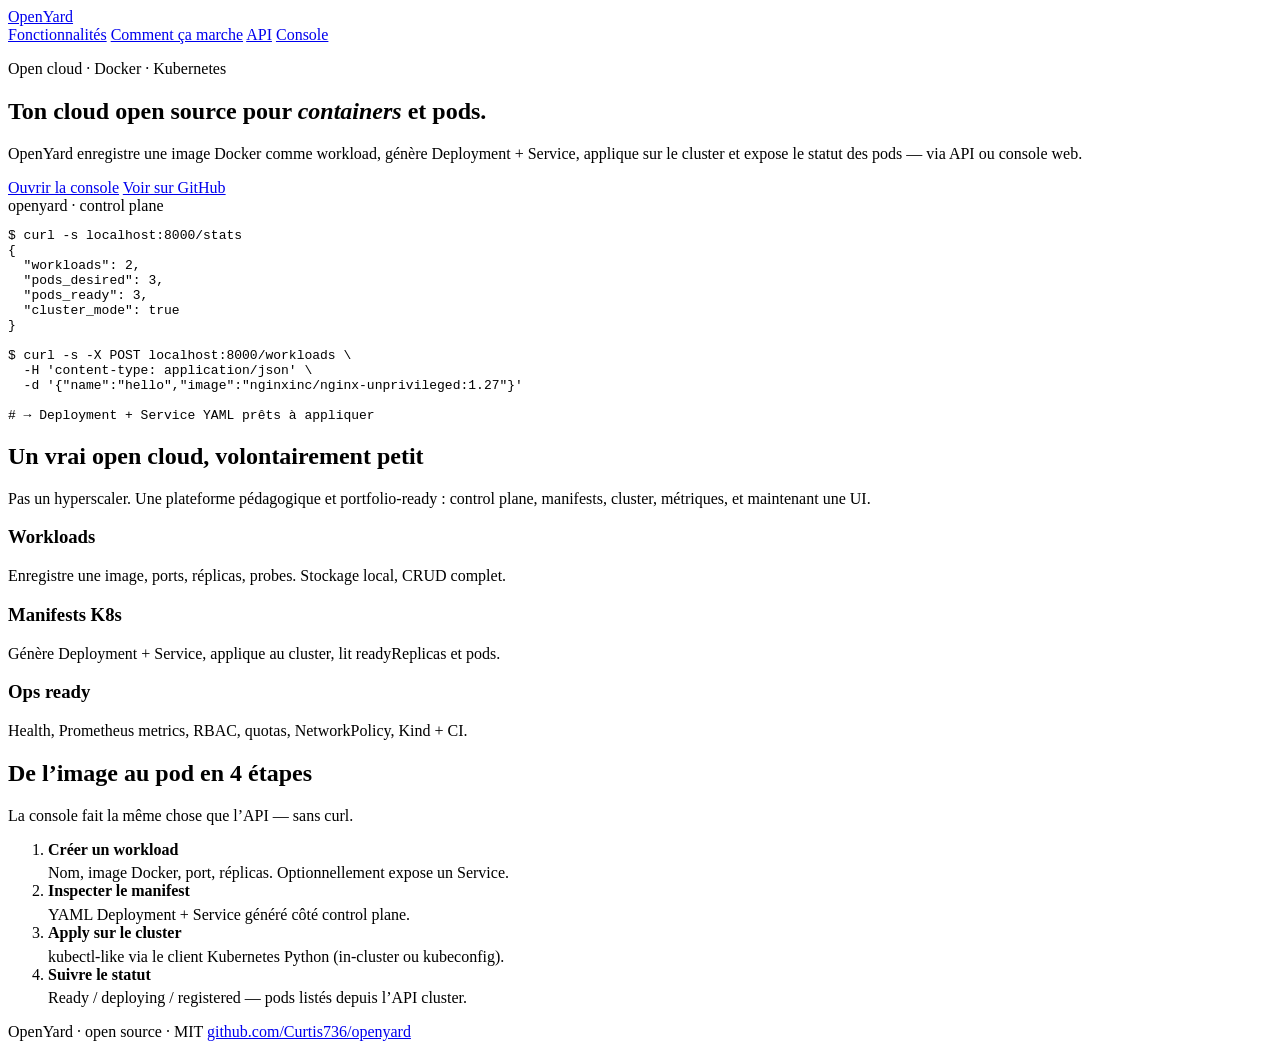
==== web/index.html @ 7c1bbaf3 "Ajouter le site web et la console OpenYard Servir landing + console depuis FastAPI, embarquer web/ d" ====
<!DOCTYPE html>
<html lang="fr">
  <head>
    <meta charset="utf-8" />
    <meta name="viewport" content="width=device-width, initial-scale=1" />
    <title>OpenYard — open cloud pour containers &amp; pods</title>
    <meta
      name="description"
      content="OpenYard est un open cloud minimal : enregistre une image Docker, déploie un workload Kubernetes, suis le statut des pods."
    />
    <link rel="stylesheet" href="/assets/css/site.css" />
  </head>
  <body>
    <header class="topbar">
      <div class="shell">
        <a class="brand" href="/">
          <span class="brand-mark" aria-hidden="true"></span>
          OpenYard
        </a>
        <nav class="nav" aria-label="Navigation principale">
          <a href="#features">Fonctionnalités</a>
          <a href="#how">Comment ça marche</a>
          <a href="/docs">API</a>
          <a class="btn btn-solid btn-sm" href="/console">Console</a>
        </nav>
      </div>
    </header>

    <main>
      <section class="shell hero">
        <div>
          <p class="kicker">Open cloud · Docker · Kubernetes</p>
          <h1>Ton cloud open source pour <em>containers</em> et pods.</h1>
          <p class="lead">
            OpenYard enregistre une image Docker comme workload, génère Deployment + Service,
            applique sur le cluster et expose le statut des pods — via API ou console web.
          </p>
          <div class="hero-actions">
            <a class="btn btn-solid" href="/console">Ouvrir la console</a>
            <a class="btn btn-ghost" href="https://github.com/Curtis736/openyard" target="_blank" rel="noreferrer"
              >Voir sur GitHub</a
            >
          </div>
        </div>
        <aside class="panel" aria-label="Aperçu terminal">
          <div class="panel-head">
            <div class="dots" aria-hidden="true"><span></span><span></span><span></span></div>
            <span>openyard · control plane</span>
          </div>
          <pre class="terminal"><span class="prompt">$</span> curl -s localhost:8000/stats
{
  "workloads": 2,
  "pods_desired": 3,
  "pods_ready": 3,
  "cluster_mode": true
}

<span class="prompt">$</span> curl -s -X POST localhost:8000/workloads \
  -H 'content-type: application/json' \
  -d '{"name":"hello","image":"nginxinc/nginx-unprivileged:1.27"}'

<span class="muted"># → Deployment + Service YAML prêts à appliquer</span></pre>
        </aside>
      </section>

      <section class="section" id="features">
        <div class="shell">
          <h2>Un vrai open cloud, volontairement petit</h2>
          <p class="section-lead">
            Pas un hyperscaler. Une plateforme pédagogique et portfolio-ready : control plane,
            manifests, cluster, métriques, et maintenant une UI.
          </p>
          <div class="grid-3">
            <article class="card">
              <h3>Workloads</h3>
              <p>Enregistre une image, ports, réplicas, probes. Stockage local, CRUD complet.</p>
            </article>
            <article class="card">
              <h3>Manifests K8s</h3>
              <p>Génère Deployment + Service, applique au cluster, lit readyReplicas et pods.</p>
            </article>
            <article class="card">
              <h3>Ops ready</h3>
              <p>Health, Prometheus metrics, RBAC, quotas, NetworkPolicy, Kind + CI.</p>
            </article>
          </div>
        </div>
      </section>

      <section class="section" id="how">
        <div class="shell">
          <h2>De l’image au pod en 4 étapes</h2>
          <p class="section-lead">La console fait la même chose que l’API — sans curl.</p>
          <ol class="steps">
            <li>
              <div>
                <strong>Créer un workload</strong>
                <p style="margin: 0.35rem 0 0; color: var(--fg-muted)">
                  Nom, image Docker, port, réplicas. Optionnellement expose un Service.
                </p>
              </div>
            </li>
            <li>
              <div>
                <strong>Inspecter le manifest</strong>
                <p style="margin: 0.35rem 0 0; color: var(--fg-muted)">
                  YAML Deployment + Service généré côté control plane.
                </p>
              </div>
            </li>
            <li>
              <div>
                <strong>Apply sur le cluster</strong>
                <p style="margin: 0.35rem 0 0; color: var(--fg-muted)">
                  kubectl-like via le client Kubernetes Python (in-cluster ou kubeconfig).
                </p>
              </div>
            </li>
            <li>
              <div>
                <strong>Suivre le statut</strong>
                <p style="margin: 0.35rem 0 0; color: var(--fg-muted)">
                  Ready / deploying / registered — pods listés depuis l’API cluster.
                </p>
              </div>
            </li>
          </ol>
        </div>
      </section>
    </main>

    <footer class="site-footer">
      <div class="shell">
        <span>OpenYard · open source · MIT</span>
        <a href="https://github.com/Curtis736/openyard" target="_blank" rel="noreferrer"
          >github.com/Curtis736/openyard</a
        >
      </div>
    </footer>
  </body>
</html>
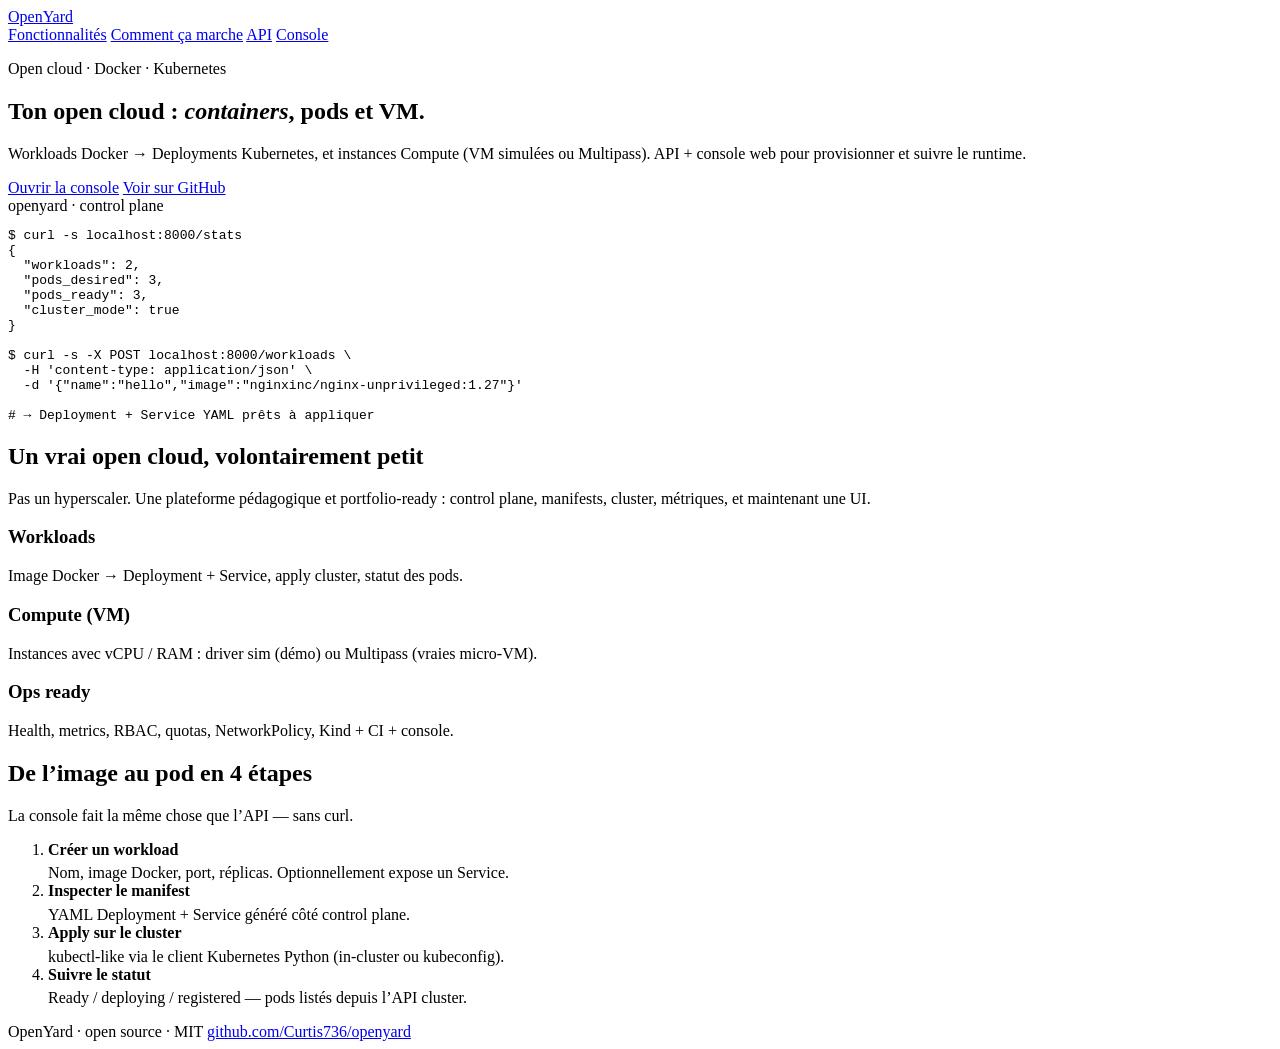
==== commit ff813178: "Ajouter le compute Instances (VM) API + console pour lancer / start / stop des VM via driver sim ou " ====
--- a/web/index.html
+++ b/web/index.html
@@ -30,10 +30,10 @@
       <section class="shell hero">
         <div>
           <p class="kicker">Open cloud · Docker · Kubernetes</p>
-          <h1>Ton cloud open source pour <em>containers</em> et pods.</h1>
+          <h1>Ton open cloud : <em>containers</em>, pods et VM.</h1>
           <p class="lead">
-            OpenYard enregistre une image Docker comme workload, génère Deployment + Service,
-            applique sur le cluster et expose le statut des pods — via API ou console web.
+            Workloads Docker → Deployments Kubernetes, et instances Compute (VM simulées ou
+            Multipass). API + console web pour provisionner et suivre le runtime.
           </p>
           <div class="hero-actions">
             <a class="btn btn-solid" href="/console">Ouvrir la console</a>
@@ -73,15 +73,15 @@
           <div class="grid-3">
             <article class="card">
               <h3>Workloads</h3>
-              <p>Enregistre une image, ports, réplicas, probes. Stockage local, CRUD complet.</p>
+              <p>Image Docker → Deployment + Service, apply cluster, statut des pods.</p>
             </article>
             <article class="card">
-              <h3>Manifests K8s</h3>
-              <p>Génère Deployment + Service, applique au cluster, lit readyReplicas et pods.</p>
+              <h3>Compute (VM)</h3>
+              <p>Instances avec vCPU / RAM : driver sim (démo) ou Multipass (vraies micro-VM).</p>
             </article>
             <article class="card">
               <h3>Ops ready</h3>
-              <p>Health, Prometheus metrics, RBAC, quotas, NetworkPolicy, Kind + CI.</p>
+              <p>Health, metrics, RBAC, quotas, NetworkPolicy, Kind + CI + console.</p>
             </article>
           </div>
         </div>
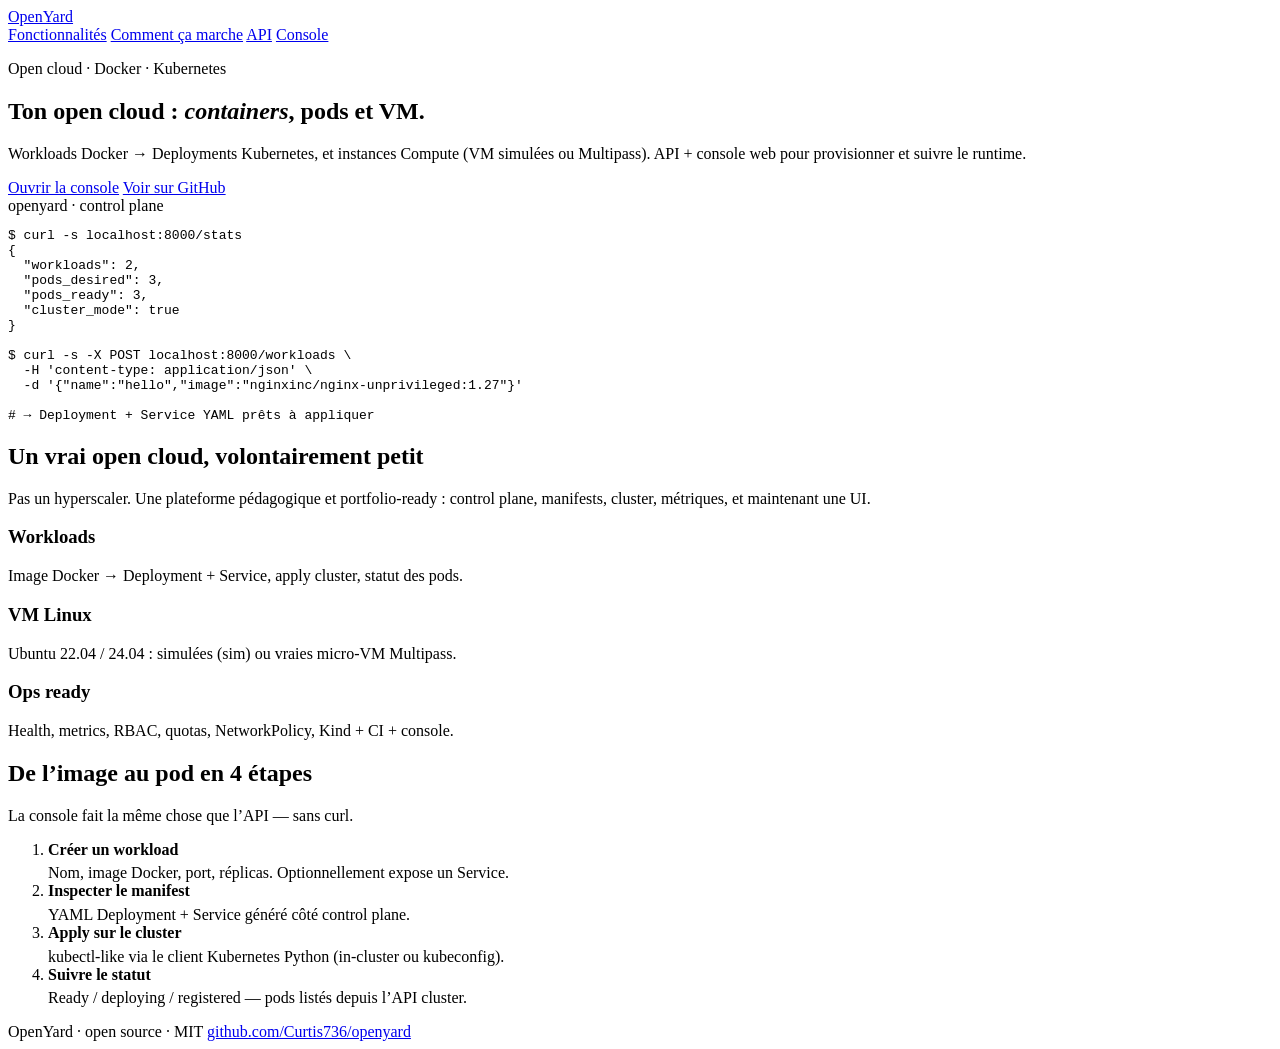
==== commit b35539ec: "Cibler uniquement des VM Linux Ubuntu Catalogue Ubuntu 22.04/24.04/LTS, champ os=linux, console VM L" ====
--- a/web/index.html
+++ b/web/index.html
@@ -76,8 +76,8 @@
               <p>Image Docker → Deployment + Service, apply cluster, statut des pods.</p>
             </article>
             <article class="card">
-              <h3>Compute (VM)</h3>
-              <p>Instances avec vCPU / RAM : driver sim (démo) ou Multipass (vraies micro-VM).</p>
+              <h3>VM Linux</h3>
+              <p>Ubuntu 22.04 / 24.04 : simulées (sim) ou vraies micro-VM Multipass.</p>
             </article>
             <article class="card">
               <h3>Ops ready</h3>
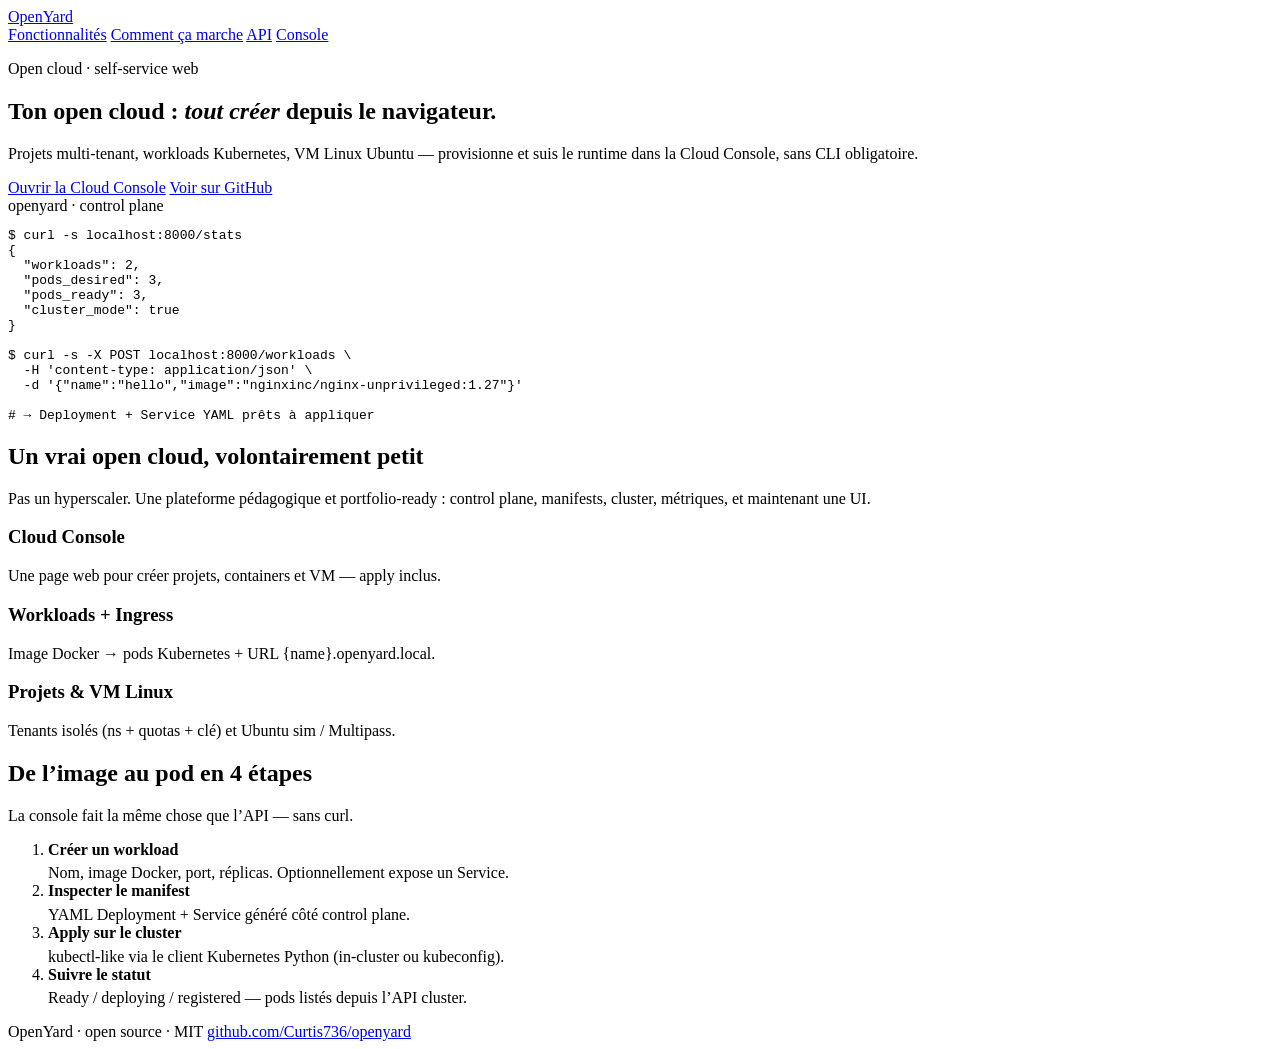
==== commit 449a60ec: "Refondre la Cloud Console self-service Portail web pour créer projets, workloads et VM depuis le nav" ====
--- a/web/index.html
+++ b/web/index.html
@@ -29,14 +29,14 @@
     <main>
       <section class="shell hero">
         <div>
-          <p class="kicker">Open cloud · Docker · Kubernetes</p>
-          <h1>Ton open cloud : <em>containers</em>, pods et VM.</h1>
+          <p class="kicker">Open cloud · self-service web</p>
+          <h1>Ton open cloud : <em>tout créer</em> depuis le navigateur.</h1>
           <p class="lead">
-            Workloads Docker → Deployments Kubernetes, et instances Compute (VM simulées ou
-            Multipass). API + console web pour provisionner et suivre le runtime.
+            Projets multi-tenant, workloads Kubernetes, VM Linux Ubuntu — provisionne et suis
+            le runtime dans la Cloud Console, sans CLI obligatoire.
           </p>
           <div class="hero-actions">
-            <a class="btn btn-solid" href="/console">Ouvrir la console</a>
+            <a class="btn btn-solid" href="/console">Ouvrir la Cloud Console</a>
             <a class="btn btn-ghost" href="https://github.com/Curtis736/openyard" target="_blank" rel="noreferrer"
               >Voir sur GitHub</a
             >
@@ -72,16 +72,16 @@
           </p>
           <div class="grid-3">
             <article class="card">
-              <h3>Workloads</h3>
-              <p>Image Docker → Deployment + Service, apply cluster, statut des pods.</p>
+              <h3>Cloud Console</h3>
+              <p>Une page web pour créer projets, containers et VM — apply inclus.</p>
             </article>
             <article class="card">
-              <h3>VM Linux</h3>
-              <p>Ubuntu 22.04 / 24.04 : simulées (sim) ou vraies micro-VM Multipass.</p>
+              <h3>Workloads + Ingress</h3>
+              <p>Image Docker → pods Kubernetes + URL {name}.openyard.local.</p>
             </article>
             <article class="card">
-              <h3>Ops ready</h3>
-              <p>Health, metrics, RBAC, quotas, NetworkPolicy, Kind + CI + console.</p>
+              <h3>Projets &amp; VM Linux</h3>
+              <p>Tenants isolés (ns + quotas + clé) et Ubuntu sim / Multipass.</p>
             </article>
           </div>
         </div>
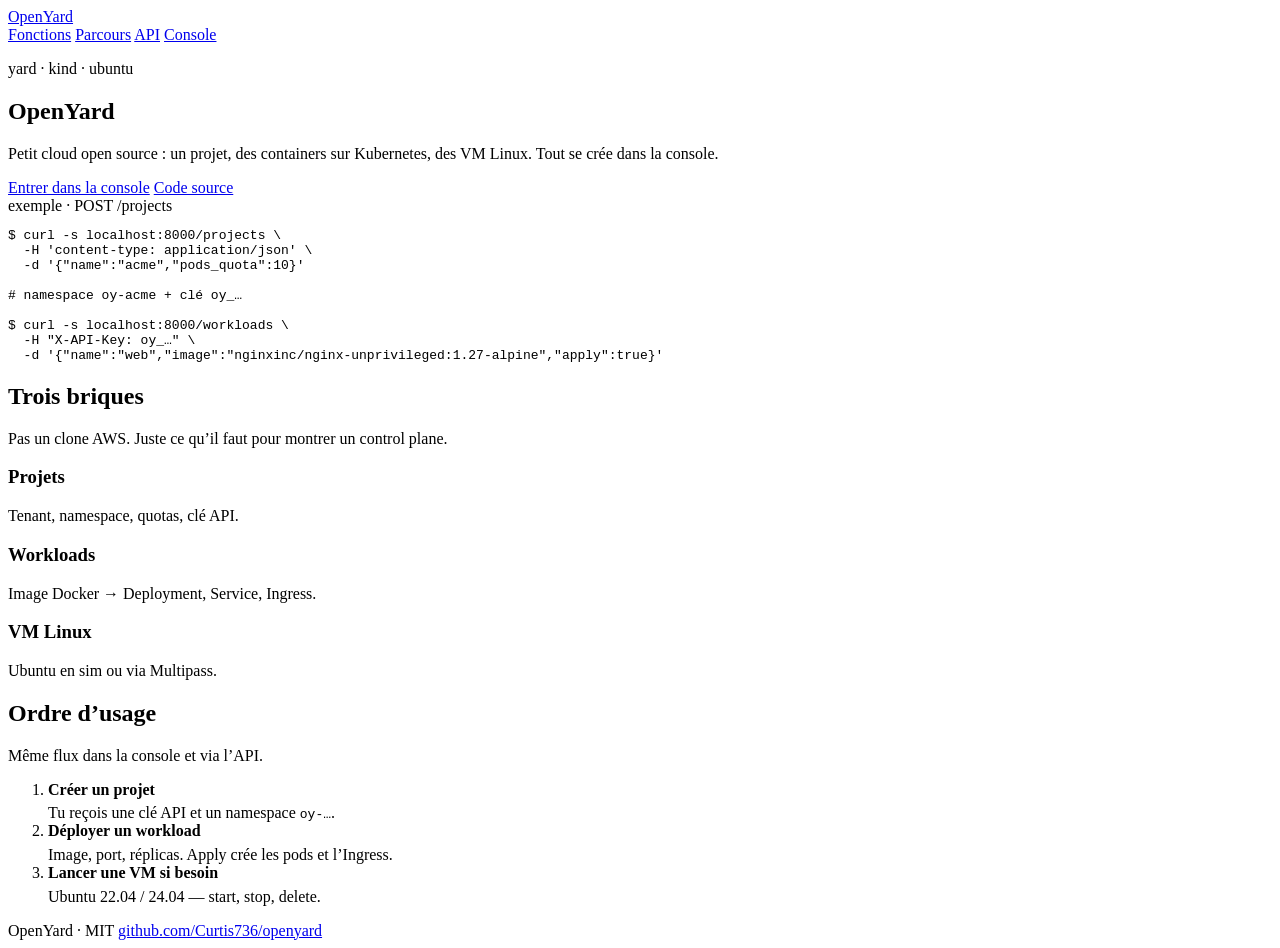
==== commit 705cf7aa: "Repenser l’UI hors look console IA Passer en thème clair utilitaire (grille, bords nets, Syne/Plex)," ====
--- a/web/index.html
+++ b/web/index.html
@@ -3,10 +3,10 @@
   <head>
     <meta charset="utf-8" />
     <meta name="viewport" content="width=device-width, initial-scale=1" />
-    <title>OpenYard — open cloud pour containers &amp; pods</title>
+    <title>OpenYard</title>
     <meta
       name="description"
-      content="OpenYard est un open cloud minimal : enregistre une image Docker, déploie un workload Kubernetes, suis le statut des pods."
+      content="OpenYard : open cloud local. Projets, containers Kubernetes, VM Linux — depuis le navigateur."
     />
     <link rel="stylesheet" href="/assets/css/site.css" />
   </head>
@@ -18,8 +18,8 @@
           OpenYard
         </a>
         <nav class="nav" aria-label="Navigation principale">
-          <a href="#features">Fonctionnalités</a>
-          <a href="#how">Comment ça marche</a>
+          <a href="#features">Fonctions</a>
+          <a href="#how">Parcours</a>
           <a href="/docs">API</a>
           <a class="btn btn-solid btn-sm" href="/console">Console</a>
         </nav>
@@ -29,98 +29,82 @@
     <main>
       <section class="shell hero">
         <div>
-          <p class="kicker">Open cloud · self-service web</p>
-          <h1>Ton open cloud : <em>tout créer</em> depuis le navigateur.</h1>
+          <p class="kicker">yard · kind · ubuntu</p>
+          <h1>OpenYard</h1>
           <p class="lead">
-            Projets multi-tenant, workloads Kubernetes, VM Linux Ubuntu — provisionne et suis
-            le runtime dans la Cloud Console, sans CLI obligatoire.
+            Petit cloud open source : un projet, des containers sur Kubernetes, des VM Linux.
+            Tout se crée dans la console.
           </p>
           <div class="hero-actions">
-            <a class="btn btn-solid" href="/console">Ouvrir la Cloud Console</a>
+            <a class="btn btn-solid" href="/console">Entrer dans la console</a>
             <a class="btn btn-ghost" href="https://github.com/Curtis736/openyard" target="_blank" rel="noreferrer"
-              >Voir sur GitHub</a
+              >Code source</a
             >
           </div>
         </div>
-        <aside class="panel" aria-label="Aperçu terminal">
+        <aside class="panel" aria-label="Exemple API">
           <div class="panel-head">
-            <div class="dots" aria-hidden="true"><span></span><span></span><span></span></div>
-            <span>openyard · control plane</span>
+            <span>exemple · POST /projects</span>
           </div>
-          <pre class="terminal"><span class="prompt">$</span> curl -s localhost:8000/stats
-{
-  "workloads": 2,
-  "pods_desired": 3,
-  "pods_ready": 3,
-  "cluster_mode": true
-}
+          <pre class="terminal"><span class="prompt">$</span> curl -s localhost:8000/projects \
+  -H 'content-type: application/json' \
+  -d '{"name":"acme","pods_quota":10}'
 
-<span class="prompt">$</span> curl -s -X POST localhost:8000/workloads \
-  -H 'content-type: application/json' \
-  -d '{"name":"hello","image":"nginxinc/nginx-unprivileged:1.27"}'
+<span class="muted"># namespace oy-acme + clé oy_…</span>
 
-<span class="muted"># → Deployment + Service YAML prêts à appliquer</span></pre>
+<span class="prompt">$</span> curl -s localhost:8000/workloads \
+  -H "X-API-Key: oy_…" \
+  -d '{"name":"web","image":"nginxinc/nginx-unprivileged:1.27-alpine","apply":true}'</pre>
         </aside>
       </section>
 
       <section class="section" id="features">
         <div class="shell">
-          <h2>Un vrai open cloud, volontairement petit</h2>
-          <p class="section-lead">
-            Pas un hyperscaler. Une plateforme pédagogique et portfolio-ready : control plane,
-            manifests, cluster, métriques, et maintenant une UI.
-          </p>
+          <h2>Trois briques</h2>
+          <p class="section-lead">Pas un clone AWS. Juste ce qu’il faut pour montrer un control plane.</p>
           <div class="grid-3">
             <article class="card">
-              <h3>Cloud Console</h3>
-              <p>Une page web pour créer projets, containers et VM — apply inclus.</p>
+              <h3>Projets</h3>
+              <p>Tenant, namespace, quotas, clé API.</p>
             </article>
             <article class="card">
-              <h3>Workloads + Ingress</h3>
-              <p>Image Docker → pods Kubernetes + URL {name}.openyard.local.</p>
+              <h3>Workloads</h3>
+              <p>Image Docker → Deployment, Service, Ingress.</p>
             </article>
             <article class="card">
-              <h3>Projets &amp; VM Linux</h3>
-              <p>Tenants isolés (ns + quotas + clé) et Ubuntu sim / Multipass.</p>
+              <h3>VM Linux</h3>
+              <p>Ubuntu en sim ou via Multipass.</p>
             </article>
           </div>
         </div>
       </section>
 
-      <section class="section" id="how">
+      <section class="section" id="how" style="background: var(--bg)">
         <div class="shell">
-          <h2>De l’image au pod en 4 étapes</h2>
-          <p class="section-lead">La console fait la même chose que l’API — sans curl.</p>
+          <h2>Ordre d’usage</h2>
+          <p class="section-lead">Même flux dans la console et via l’API.</p>
           <ol class="steps">
             <li>
               <div>
-                <strong>Créer un workload</strong>
+                <strong>Créer un projet</strong>
                 <p style="margin: 0.35rem 0 0; color: var(--fg-muted)">
-                  Nom, image Docker, port, réplicas. Optionnellement expose un Service.
+                  Tu reçois une clé API et un namespace <code class="mono">oy-…</code>.
                 </p>
               </div>
             </li>
             <li>
               <div>
-                <strong>Inspecter le manifest</strong>
+                <strong>Déployer un workload</strong>
                 <p style="margin: 0.35rem 0 0; color: var(--fg-muted)">
-                  YAML Deployment + Service généré côté control plane.
+                  Image, port, réplicas. Apply crée les pods et l’Ingress.
                 </p>
               </div>
             </li>
             <li>
               <div>
-                <strong>Apply sur le cluster</strong>
+                <strong>Lancer une VM si besoin</strong>
                 <p style="margin: 0.35rem 0 0; color: var(--fg-muted)">
-                  kubectl-like via le client Kubernetes Python (in-cluster ou kubeconfig).
-                </p>
-              </div>
-            </li>
-            <li>
-              <div>
-                <strong>Suivre le statut</strong>
-                <p style="margin: 0.35rem 0 0; color: var(--fg-muted)">
-                  Ready / deploying / registered — pods listés depuis l’API cluster.
+                  Ubuntu 22.04 / 24.04 — start, stop, delete.
                 </p>
               </div>
             </li>
@@ -131,7 +115,7 @@
 
     <footer class="site-footer">
       <div class="shell">
-        <span>OpenYard · open source · MIT</span>
+        <span>OpenYard · MIT</span>
         <a href="https://github.com/Curtis736/openyard" target="_blank" rel="noreferrer"
           >github.com/Curtis736/openyard</a
         >
